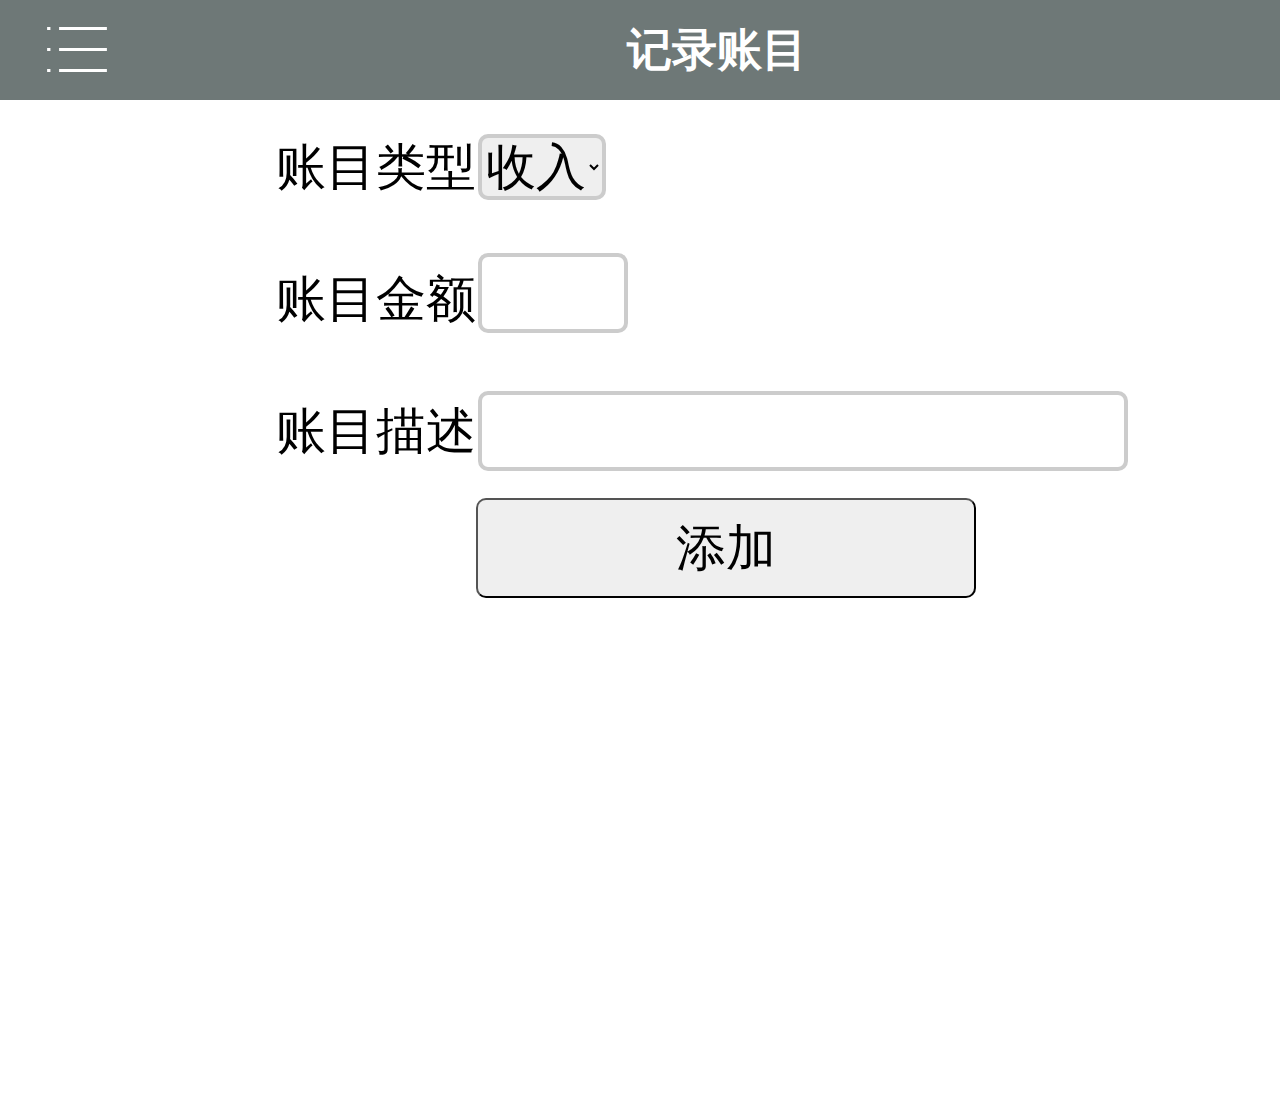
==== add-account.html @ e458e9fa "add localStorage" ====
<!doctype html>
<html lang="en">
<head>
    <meta charset="UTF-8">
    <meta name = "viewport" content = "width = device-width">
    <meta name = "viewport" content = "initial-scale = 1.0">
    <meta name = "viewport" content = "height = device-height">
    <meta name = "viewport" content = "maximum-scale=1.0">
    <meta name = "viewport" content = "user-scalable=no">
    <meta name = "viewport" content = "user-scalable=no">
    <meta content="telephone=no" name="format-detection" />
    <title>Document</title>
    <style>
        *{
            padding: 0;
            margin: 0;
            list-style: none;
        }
        *,*::after,*::before{
            -webkit-box-sizing: border-box;
            -moz-box-sizing: border-box;
            box-sizing: border-box;
        }
        html{
            font-size: 62.5%;
        }
        body{
            font-size: 1.4rem;
        }
        @font-face {font-family: 'iconfont';
            src: url('fonts/iconfont.eot'); /* IE9*/
            src: url('fonts/iconfont.eot?#iefix') format('embedded-opentype'), /* IE6-IE8 */
            url('fonts/iconfont.woff') format('woff'), /* chrome、firefox */
            url('fonts/iconfont.ttf') format('truetype'), /* chrome、firefox、opera、Safari, Android, iOS 4.2+*/
            url('fonts/iconfont.svg#iconfont') format('svg'); /* iOS 4.1- */
        }
        .iconfont{
            font-family:"iconfont" !important;
            font-size:16px;font-style:normal;
            -webkit-font-smoothing: antialiased;
            -webkit-text-stroke-width: 0.2px;
            -moz-osx-font-smoothing: grayscale;}
        input{
            border: none;
            background: none;
            outline: none;
        }
        header{
            background: rgb(110,120,119);
            width: 100%;
            height: 100px;
            position: fixed;
            top: 0;
            left: 0;
            display: flex;
            z-index: 888;
        }
        .head-nav-left,.head-wirte{
            flex-grow: 1;
        }
        .head-text{
            flex-grow: 10;
            color: white;
        }
        .head-text h4{
            font-size: 4.5rem;
        }
        header > div{
            text-align: center;
            margin: auto;
        }
        .head-nav-left i,.head-wirte i{
            color: white;
            font-size: 6rem;
        }
        main{
            width: 100%;
            position: absolute;
            top: 100px;
            overflow-y: scroll;
            -webkit-overflow-scrolling: touch;
        }
        main #content{
            width: 95%;
            height: 1000px;
            float: right;
            /*overflow: hidden;*/
            /*background: cornflowerblue;*/
        }
        #content ul {
            width: 100%;
            height: 100%;
            display: flex;
            flex-direction: column;
            position: relative;
            overflow: hidden;
        }
        #content ul li{
            width: 100%;
            height: 100%;
            flex-grow: 1;
            display: flex;
            text-align: left;
            border-top: 2px dashed #8e8e8e;
            /*overflow: hidden;*/
            position: relative;
            left: 0;
            top: 0;
        }
        #content ul li:nth-child(1){
            border: none;
        }
        .theBox{
            position: absolute;
            width: 130%;
            height: 100%;
            left: 0;
            top: 0;
            /*border-bottom: 2px dashed #8e8e8e;*/
            /*background: red;*/
            display: flex;
        }
        .box-icon{
            min-width: 100px;
            flex-grow: .3;
            margin: auto;
        }
        .box-text{
            min-width: 100px;
            margin: auto;
        }
        .box-text h4{
            font-size: 5rem;
            color: #8e8e8e;
            font-style: normal;
            font-weight: normal;
        }
        .box-money{
            flex-grow: 2;
            min-width: 200px;
            margin: auto;
            /*text-align: center;*/
        }
        .box-money input{
           float: left;
            color:  rgb(142,212,152);
            font-size:5rem;
            padding-left: 15%;
        }
        .box-time{
            min-width: 300px;
            flex-grow: 4;
            /*background: red;*/
        }
        .box-time p{
            font-size: 2rem;
            padding-top: 20px;
            color: #8e8e8e;
            text-align: left;
        }
        .box-change{
            width: 20%;
            /*position: absolute;*/
            position: relative;
            /*left: 100%;*/
            /*top: 0;*/
            /*bottom: 0;*/
            /*right: 0;*/
            display: flex;
            color: white;
            background:rgb(215,76,61);
        }
        .box-change-write,.box-change-del{
            text-align: center;
            width: 50%;
            margin: auto;
        }
        .box-change-write i,.box-change-del i{
            font-size: 7rem;
        }
        .box-icon i{
            color:  rgb(142,212,152);
            font-size: 7rem;
        }
        /*.a{*/
            /*flex: 1;*/
            /*display: flex;*/
        /*}*/
        /*.b{*/
           /*width: 20%;*/
            /*flex: 1;*/
        /*}*/
        /*.box-con>div{*/
            /*background: coral;*/
            /*float: left;*/
        /*}*/
        /*.box-con>div:nth-child(2n){*/
            /*background: cornflowerblue;*/
        /*}*/
        
        #content table{
            margin:0 auto;
            margin-right:150px;
        }
    
        #content table tr{
            line-height: 130px;
        }

        #content table tr .desc{
            text-indent: -200px;
          
        }

        #content table tr td,
        #content table tr td select,
        #content table tr td option
        {
            font-size:5rem;
        }
    
        /* 多选框 */
        #content table tr td #account-type{
            border:4px solid #ccc;
            border-radius: 10px;
        }

        /* 金额框  */
        #content table tr td #account-money{
            border:4px solid #ccc;
            border-radius: 10px;
            height: 80px;
            width: 150px;
            display: block;
            margin-top:-12px;
            font-size:5rem;
            text-indent: 10px;
        }
        
        /* 描述框 */
        #content table tr td #account-desc{
            border:4px solid #ccc;
            border-radius: 10px;
            height: 80px;
            width: 650px;
            display: block;
            margin-top:0px;
            font-size:5rem;
            text-indent: 10px;
        }
        
        /* 添加账目按钮 */
        #content table tr td #account-add{
            display: block;
            position: absolute;
            width: 500px;height: 100px;
            font-size: 5rem;
            border-radius: 10px;
            box-shadow: 0 0 0 0;
        }

        

        
        

    </style>
    <script>
        function getStyle(obj,attr){
            return obj.currentStyle[attr]?obj.currentStyle[attr]:getComputedStyle(obj,false)[attr]
        }
        function addEvent(obj,type,fn){
            if(document.addEventListener){
                obj.addEventListener(type,fn,false)
            }
        }
        function removeEvent(obj,type,fn){
            if(document.removeEventListener){
                obj.removeEventListener(type,fn,false)
            }
        }
        window.onload=function(){
            var aLi=document.querySelector(".box-con");
            var Box=document.querySelector(".theBox");
            var box_change = document.querySelector(".box-change");
            var theWidth=Box.offsetWidth + box_change.offsetWidth;
            var start="ontouchstart" in window?"touchstart":"click";
            var startX,moveX,aboveX;
            console.log(aLi[0])
            function touchStart(event){
                var e=event||window.event;
                var touch= e.changedTouches[0];
                startX=touch.pageX||touch.clientX;
            }
            function touchMove(event){
                event.preventDefault();
                var e=event||window.event;
                var touch= e.changedTouches[0];
                var myclient=touch.pageX||touch.clientX;
                moveX=myclient - startX;
                aLi.style.left=aboveX + moveX +"px"
            }
            function touchend(event){
//                event.preventDefault();
                aboveX=parseInt(aLi.style.left)
                if(moveX > 0){
                    $(aLi).animate({left:0},200);
                    aboveX=0
                }
                if(moveX < 0 && aboveX < -(Box.offsetWidth - aLi.offsetWidth)){
                    $(aLi).animate({left:-(Box.offsetWidth - aLi.offsetWidth)},200);
                    aboveX=-(Box.offsetWidth - aLi.offsetWidth)
                }
            }
            aLi.addEventListener('touchstart',touchStart,false);
            aLi.addEventListener('touchmove',touchMove,false);
            aLi.addEventListener('touchend',touchend,false)
        }
    </script>
</head>
<body>
<header>

    <div class="head-nav-left">
        <i class="iconfont" onclick="window.location = 'index.html'">&#xe656;</i>
    </div>
    <div class="head-text">
        <h4>记录账目</h4>
    </div>

</header>
<main>
    <div id="content">
        <table>
            <tr>
                <td class="desc">账目类型</td>
                <td>
                    <select id="account-type">
                        <option>收入</option>
                        <option>衣服</option>
                        <option>饮食</option>
                        <option>住宿</option>
                        <option>交通</option>
                        <option>购物</option>
                        <option>其他</option>
                    </select>
                </td>
            </tr>
            <tr>
                <td class="desc">账目金额</td>
                <td><input type="text" id="account-money"></td>
            </tr>
            <tr>
                <td class="desc">账目描述</td>
                <td><input type="text" id="account-desc"></td>
            </tr>

            <tr>
                <td><button id="account-add" onclick="saveStorage()">添加</button></td>
            </tr>
    
           
        </table>
    </div>
</main>
<script src="http://apps.bdimg.com/libs/jquery/2.1.1/jquery.min.js"></script>
<script src="localStorage.js"></script>
</body>
</html>
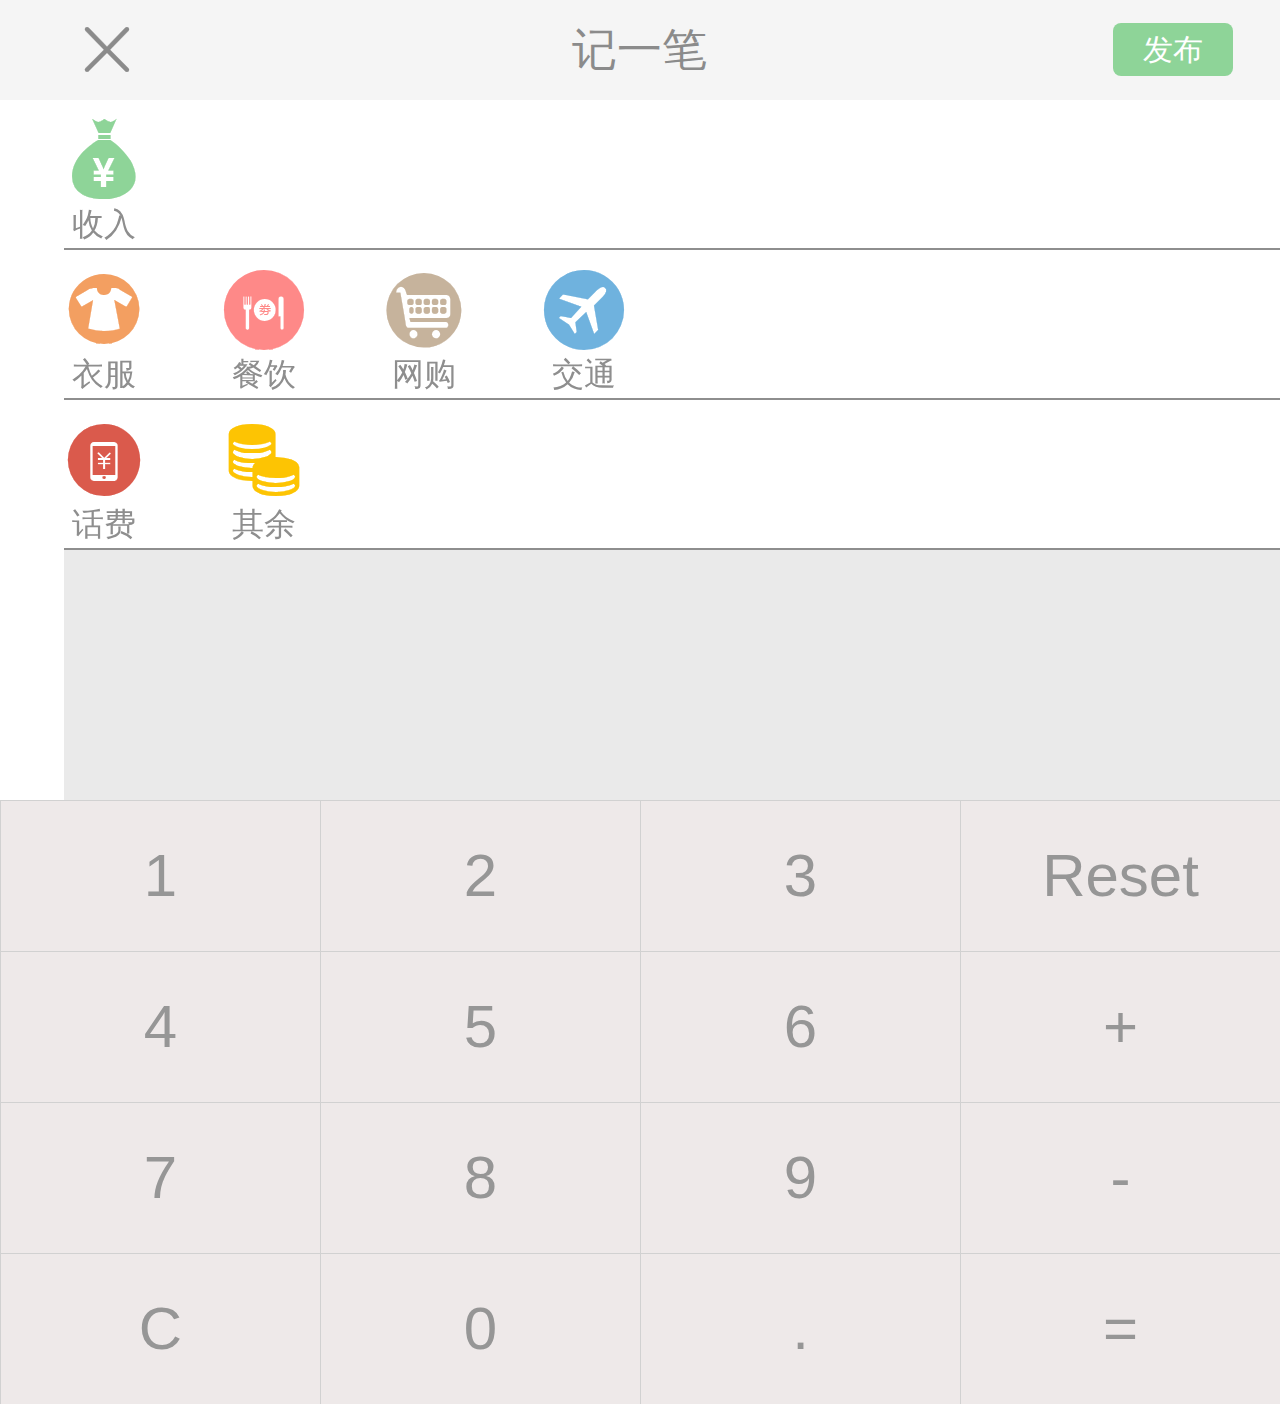
==== commit c8203921: "update" ====
--- a/add-account.html
+++ b/add-account.html
@@ -1,7 +1,9 @@
 <!doctype html>
-<html lang="en">
+<html>
 <head>
+
     <meta charset="UTF-8">
+    <title>Document</title>
     <meta name = "viewport" content = "width = device-width">
     <meta name = "viewport" content = "initial-scale = 1.0">
     <meta name = "viewport" content = "height = device-height">
@@ -9,361 +11,135 @@
     <meta name = "viewport" content = "user-scalable=no">
     <meta name = "viewport" content = "user-scalable=no">
     <meta content="telephone=no" name="format-detection" />
-    <title>Document</title>
-    <style>
-        *{
-            padding: 0;
-            margin: 0;
-            list-style: none;
-        }
-        *,*::after,*::before{
-            -webkit-box-sizing: border-box;
-            -moz-box-sizing: border-box;
-            box-sizing: border-box;
-        }
-        html{
-            font-size: 62.5%;
-        }
-        body{
-            font-size: 1.4rem;
-        }
-        @font-face {font-family: 'iconfont';
-            src: url('fonts/iconfont.eot'); /* IE9*/
-            src: url('fonts/iconfont.eot?#iefix') format('embedded-opentype'), /* IE6-IE8 */
-            url('fonts/iconfont.woff') format('woff'), /* chrome、firefox */
-            url('fonts/iconfont.ttf') format('truetype'), /* chrome、firefox、opera、Safari, Android, iOS 4.2+*/
-            url('fonts/iconfont.svg#iconfont') format('svg'); /* iOS 4.1- */
-        }
-        .iconfont{
-            font-family:"iconfont" !important;
-            font-size:16px;font-style:normal;
-            -webkit-font-smoothing: antialiased;
-            -webkit-text-stroke-width: 0.2px;
-            -moz-osx-font-smoothing: grayscale;}
-        input{
-            border: none;
-            background: none;
-            outline: none;
-        }
-        header{
-            background: rgb(110,120,119);
-            width: 100%;
-            height: 100px;
-            position: fixed;
-            top: 0;
-            left: 0;
-            display: flex;
-            z-index: 888;
-        }
-        .head-nav-left,.head-wirte{
-            flex-grow: 1;
-        }
-        .head-text{
-            flex-grow: 10;
-            color: white;
-        }
-        .head-text h4{
-            font-size: 4.5rem;
-        }
-        header > div{
-            text-align: center;
-            margin: auto;
-        }
-        .head-nav-left i,.head-wirte i{
-            color: white;
-            font-size: 6rem;
-        }
-        main{
-            width: 100%;
-            position: absolute;
-            top: 100px;
-            overflow-y: scroll;
-            -webkit-overflow-scrolling: touch;
-        }
-        main #content{
-            width: 95%;
-            height: 1000px;
-            float: right;
-            /*overflow: hidden;*/
-            /*background: cornflowerblue;*/
-        }
-        #content ul {
-            width: 100%;
-            height: 100%;
-            display: flex;
-            flex-direction: column;
-            position: relative;
-            overflow: hidden;
-        }
-        #content ul li{
-            width: 100%;
-            height: 100%;
-            flex-grow: 1;
-            display: flex;
-            text-align: left;
-            border-top: 2px dashed #8e8e8e;
-            /*overflow: hidden;*/
-            position: relative;
-            left: 0;
-            top: 0;
-        }
-        #content ul li:nth-child(1){
-            border: none;
-        }
-        .theBox{
-            position: absolute;
-            width: 130%;
-            height: 100%;
-            left: 0;
-            top: 0;
-            /*border-bottom: 2px dashed #8e8e8e;*/
-            /*background: red;*/
-            display: flex;
-        }
-        .box-icon{
-            min-width: 100px;
-            flex-grow: .3;
-            margin: auto;
-        }
-        .box-text{
-            min-width: 100px;
-            margin: auto;
-        }
-        .box-text h4{
-            font-size: 5rem;
-            color: #8e8e8e;
-            font-style: normal;
-            font-weight: normal;
-        }
-        .box-money{
-            flex-grow: 2;
-            min-width: 200px;
-            margin: auto;
-            /*text-align: center;*/
-        }
-        .box-money input{
-           float: left;
-            color:  rgb(142,212,152);
-            font-size:5rem;
-            padding-left: 15%;
-        }
-        .box-time{
-            min-width: 300px;
-            flex-grow: 4;
-            /*background: red;*/
-        }
-        .box-time p{
-            font-size: 2rem;
-            padding-top: 20px;
-            color: #8e8e8e;
-            text-align: left;
-        }
-        .box-change{
-            width: 20%;
-            /*position: absolute;*/
-            position: relative;
-            /*left: 100%;*/
-            /*top: 0;*/
-            /*bottom: 0;*/
-            /*right: 0;*/
-            display: flex;
-            color: white;
-            background:rgb(215,76,61);
-        }
-        .box-change-write,.box-change-del{
-            text-align: center;
-            width: 50%;
-            margin: auto;
-        }
-        .box-change-write i,.box-change-del i{
-            font-size: 7rem;
-        }
-        .box-icon i{
-            color:  rgb(142,212,152);
-            font-size: 7rem;
-        }
-        /*.a{*/
-            /*flex: 1;*/
-            /*display: flex;*/
-        /*}*/
-        /*.b{*/
-           /*width: 20%;*/
-            /*flex: 1;*/
-        /*}*/
-        /*.box-con>div{*/
-            /*background: coral;*/
-            /*float: left;*/
-        /*}*/
-        /*.box-con>div:nth-child(2n){*/
-            /*background: cornflowerblue;*/
-        /*}*/
-        
-        #content table{
-            margin:0 auto;
-            margin-right:150px;
-        }
-    
-        #content table tr{
-            line-height: 130px;
-        }
 
-        #content table tr .desc{
-            text-indent: -200px;
-          
-        }
+    <link type="text/css" rel="stylesheet" href="fonts/demo.css">
+    <link type="text/css" rel="stylesheet" href="fonts/iconfont.css">
+    <link type="text/css" rel="stylesheet" href="style/add-account.css">
 
-        #content table tr td,
-        #content table tr td select,
-        #content table tr td option
-        {
-            font-size:5rem;
-        }
-    
-        /* 多选框 */
-        #content table tr td #account-type{
-            border:4px solid #ccc;
-            border-radius: 10px;
-        }
-
-        /* 金额框  */
-        #content table tr td #account-money{
-            border:4px solid #ccc;
-            border-radius: 10px;
-            height: 80px;
-            width: 150px;
-            display: block;
-            margin-top:-12px;
-            font-size:5rem;
-            text-indent: 10px;
-        }
-        
-        /* 描述框 */
-        #content table tr td #account-desc{
-            border:4px solid #ccc;
-            border-radius: 10px;
-            height: 80px;
-            width: 650px;
-            display: block;
-            margin-top:0px;
-            font-size:5rem;
-            text-indent: 10px;
-        }
-        
-        /* 添加账目按钮 */
-        #content table tr td #account-add{
-            display: block;
-            position: absolute;
-            width: 500px;height: 100px;
-            font-size: 5rem;
-            border-radius: 10px;
-            box-shadow: 0 0 0 0;
-        }
-
-        
-
-        
-        
-
-    </style>
-    <script>
-        function getStyle(obj,attr){
-            return obj.currentStyle[attr]?obj.currentStyle[attr]:getComputedStyle(obj,false)[attr]
-        }
-        function addEvent(obj,type,fn){
-            if(document.addEventListener){
-                obj.addEventListener(type,fn,false)
-            }
-        }
-        function removeEvent(obj,type,fn){
-            if(document.removeEventListener){
-                obj.removeEventListener(type,fn,false)
-            }
-        }
-        window.onload=function(){
-            var aLi=document.querySelector(".box-con");
-            var Box=document.querySelector(".theBox");
-            var box_change = document.querySelector(".box-change");
-            var theWidth=Box.offsetWidth + box_change.offsetWidth;
-            var start="ontouchstart" in window?"touchstart":"click";
-            var startX,moveX,aboveX;
-            console.log(aLi[0])
-            function touchStart(event){
-                var e=event||window.event;
-                var touch= e.changedTouches[0];
-                startX=touch.pageX||touch.clientX;
-            }
-            function touchMove(event){
-                event.preventDefault();
-                var e=event||window.event;
-                var touch= e.changedTouches[0];
-                var myclient=touch.pageX||touch.clientX;
-                moveX=myclient - startX;
-                aLi.style.left=aboveX + moveX +"px"
-            }
-            function touchend(event){
-//                event.preventDefault();
-                aboveX=parseInt(aLi.style.left)
-                if(moveX > 0){
-                    $(aLi).animate({left:0},200);
-                    aboveX=0
-                }
-                if(moveX < 0 && aboveX < -(Box.offsetWidth - aLi.offsetWidth)){
-                    $(aLi).animate({left:-(Box.offsetWidth - aLi.offsetWidth)},200);
-                    aboveX=-(Box.offsetWidth - aLi.offsetWidth)
-                }
-            }
-            aLi.addEventListener('touchstart',touchStart,false);
-            aLi.addEventListener('touchmove',touchMove,false);
-            aLi.addEventListener('touchend',touchend,false)
-        }
-    </script>
 </head>
 <body>
-<header>
-
-    <div class="head-nav-left">
-        <i class="iconfont" onclick="window.location = 'index.html'">&#xe656;</i>
+<header id="add-header">
+    <div class="add-left-icon">
+        <i class="iconfont">&#xe6cb;</i>
     </div>
-    <div class="head-text">
-        <h4>记录账目</h4>
+    <div class="add-text">
+        <h4>记一笔</h4>
     </div>
-
+    <div class="add-right-issus">
+        <a onclick="addAccount()">发布</a>
+    </div>
 </header>
-<main>
-    <div id="content">
-        <table>
-            <tr>
-                <td class="desc">账目类型</td>
-                <td>
-                    <select id="account-type">
-                        <option>收入</option>
-                        <option>衣服</option>
-                        <option>饮食</option>
-                        <option>住宿</option>
-                        <option>交通</option>
-                        <option>购物</option>
-                        <option>其他</option>
-                    </select>
-                </td>
-            </tr>
-            <tr>
-                <td class="desc">账目金额</td>
-                <td><input type="text" id="account-money"></td>
-            </tr>
-            <tr>
-                <td class="desc">账目描述</td>
-                <td><input type="text" id="account-desc"></td>
-            </tr>
-
-            <tr>
-                <td><button id="account-add" onclick="saveStorage()">添加</button></td>
-            </tr>
-    
-           
-        </table>
+<main id="add-main">
+    <div class="add-content" id="add-content">
+        <ul>
+            <li class="add-box">
+                <div class="a">
+                    <i class="iconfont" style="color: rgb(142,212,152)" colorAttr="142,212,152" iconAttr="&#xe61f;">
+                    &#xe61f;</i>
+                    <p>收入</p>
+                </div>
+            </li>
+            <li class="add-box">
+                <div class="a">
+                    <i class="iconfont" style="color: rgb(243,159,97)" colorAttr="243,159,97" iconAttr="&#xe605;">
+                    &#xe605;</i>
+                    <p>衣服</p>
+                </div>
+                <div class="a">
+                    <i class="iconfont" style="color: rgb(254,137,136)" colorAttr="254,137,136" iconAttr="&#xe669;">
+                    &#xe669;</i>
+                    <p>餐饮</p>
+                </div>
+                <div class="a">
+                    <i class="iconfont" style="color: rgb(198,179,156)" colorAttr="198,179,156" iconAttr="&#xe608;">
+                    &#xe608;</i>
+                    <p>网购</p>
+                </div>
+                <div class="a">
+                    <i class="iconfont" style="color: rgb(111,178,222)" colorAttr="111,178,222" iconAttr="&#xe88d;">
+                    &#xe88d;</i>
+                    <p>交通</p>
+                </div>
+            </li>
+            <li class="add-box">
+                <div class="a">
+                    <i class="iconfont" style="color: rgb(218,90,76)" colorAttr="218,90,76" iconAttr="&#xe62c;">
+                    &#xe62c;</i>
+                    <p>话费</p>
+                </div>
+                <div class="a">
+                    <i class="iconfont" style="color: rgb(253,196,3)" colorAttr="253,196,3" iconAttr="&#xe6b3;">
+                    &#xe6b3;</i>
+                    <p>其余</p>
+                </div>
+                </div>
+            </li>
+        </ul>
     </div>
 </main>
-<script src="http://apps.bdimg.com/libs/jquery/2.1.1/jquery.min.js"></script>
-<script src="localStorage.js"></script>
+
+<!-- ----------------------------------------------------------------------------------------------------------- -->
+
+
+<!-- 存储第二次计算或更多次计算的结果 -->
+<input id="textfield4" type="text" value="0" size="100" maxlength="100"  readonly=""/>
+
+
+<table id="btn_div"> 
+  	
+  	<tr>
+		<div class="show-area">
+			<div class="show-account-type">
+				<div class="a selected-type" id="selected-type">
+                    <i class="iconfont" style="color: rgb(243,159,97)"></i>
+                    <p></p>
+                </div>
+			</div>
+			<div class="show-account-number">
+				<input name="textfield1" type="text" id="textfield1" value="" size="25" maxlength="100" readonly="" />
+      			<span id="fuhao" class="note"> </span>
+      			<input name="textfield2" type="text" id="textfield2" size="25" maxlength="100" readonly="" />
+      			<span id="eq" class="eq"> </span>
+      			<input name="textfield3" type="text" id="textfield3" size="25" maxlength="100" readonly="" />
+			</div>
+				
+		</div>
+  	</tr>
+
+	<tr>
+		<td><input type="button" name="Submit2" value="1" id="one" /></td>
+		<td><input type="button" name="Submit3" value="2" id="two" /></td>
+		<td><input type="button" name="Submit4" value="3" id="three"/></td>
+		<td><input type="button" name="Submit19" value="Reset" id="reset"/></td>
+	</tr>
+
+	<tr>
+		<td><input type="button" name="Submit5" value="4" id="four"/></td>
+		<td><input type="button" name="Submit6" value="5"id="five" /></td>
+		<td><input type="button" name="Submit7" value="6" id="six"/></td>
+		<td><input type="button" name="Submit11" value="+" id="add"/></td>
+	</tr>
+
+	<tr>
+
+		<td><input type="button" name="Submit8" value="7" id="seven"/></td>
+		<td><input type="button" name="Submit9" value="8" id="eight"/></td>
+		<td><input type="button" name="Submit10" value="9" id="nine"/></td>
+		<td><input type="button" name="Submit12" value="-" id="sub"/></td>
+	</tr>
+
+	<tr>
+		<td><input type="button" name="Submit20" value="C" id="del" /></td>
+		<td><input type="button" name="Submit" value="0" id="zero" /></td>
+		<td><input type="button" name="Submit18" value="." id="dot" /></td>
+		<td><input type="button" name="Submit16" value="=" id="deng"/></td>
+	</tr>
+
+</table>
+
+<script src="js/add-account/calculator.js"></script>
+<script src="js/add-account/addType.js"></script>
+<script src="js/add-account/addAccount.js"></script>
+
 </body>
 </html>--- a/fonts/demo.css
+++ b/fonts/demo.css
@@ -0,0 +1,89 @@
+*{margin: 0;padding: 0;list-style: none;}
+/*
+KISSY CSS Reset
+理念：1. reset 的目的不是清除浏览器的默认样式，这仅是部分工作。清除和重置是紧密不可分的。
+2. reset 的目的不是让默认样式在所有浏览器下一致，而是减少默认样式有可能带来的问题。
+3. reset 期望提供一套普适通用的基础样式。但没有银弹，推荐根据具体需求，裁剪和修改后再使用。
+特色：1. 适应中文；2. 基于最新主流浏览器。
+维护：玉伯<lifesinger@gmail.com>, 正淳<ragecarrier@gmail.com>
+ */
+
+/** 清除内外边距 **/
+body, h1, h2, h3, h4, h5, h6, hr, p, blockquote, /* structural elements 结构元素 */
+dl, dt, dd, ul, ol, li, /* list elements 列表元素 */
+pre, /* text formatting elements 文本格式元素 */
+form, fieldset, legend, button, input, textarea, /* form elements 表单元素 */
+th, td /* table elements 表格元素 */ {
+  margin: 0;
+  padding: 0;
+}
+
+/** 设置默认字体 **/
+body,
+button, input, select, textarea /* for ie */ {
+  font: 12px/1.5 tahoma, arial, \5b8b\4f53, sans-serif;
+}
+h1, h2, h3, h4, h5, h6 { font-size: 100%; }
+address, cite, dfn, em, var { font-style: normal; } /* 将斜体扶正 */
+code, kbd, pre, samp { font-family: courier new, courier, monospace; } /* 统一等宽字体 */
+small { font-size: 12px; } /* 小于 12px 的中文很难阅读，让 small 正常化 */
+
+/** 重置列表元素 **/
+ul, ol { list-style: none; }
+
+/** 重置文本格式元素 **/
+a { text-decoration: none; }
+a:hover { text-decoration: underline; }
+
+
+/** 重置表单元素 **/
+legend { color: #000; } /* for ie6 */
+fieldset, img { border: 0; } /* img 搭车：让链接里的 img 无边框 */
+button, input, select, textarea { font-size: 100%; } /* 使得表单元素在 ie 下能继承字体大小 */
+/* 注：optgroup 无法扶正 */
+
+/** 重置表格元素 **/
+table { border-collapse: collapse; border-spacing: 0; }
+
+/* 清除浮动 */
+.ks-clear:after, .clear:after {
+  content: '\20';
+  display: block;
+  height: 0;
+  clear: both;
+}
+.ks-clear, .clear {
+  *zoom: 1;
+}
+
+.main {padding: 30px 100px;}
+.main h1{font-size:36px; color:#333; text-align:left;margin-bottom:30px; border-bottom: 1px solid #eee;}
+
+.helps{margin-top:40px;}
+.helps pre{
+  padding:20px;
+  margin:10px 0;
+  border:solid 1px #e7e1cd;
+  background-color: #fffdef;
+  overflow: auto;
+}
+
+.icon_lists li{
+  float:left;
+  width: 100px;
+  height:180px;
+  text-align: center;
+}
+.icon_lists .icon{
+  font-size: 42px;
+  line-height: 100px;
+  margin: 10px 0;
+  color:#333;
+  -webkit-transition: font-size 0.25s ease-out 0s;
+  -moz-transition: font-size 0.25s ease-out 0s;
+  transition: font-size 0.25s ease-out 0s;
+
+}
+.icon_lists .icon:hover{
+  font-size: 100px;
+}
--- a/fonts/iconfont.css
+++ b/fonts/iconfont.css
@@ -0,0 +1,39 @@
+
+@font-face {font-family: "iconfont";
+  src: url('iconfont.eot'); /* IE9*/
+  src: url('iconfont.eot?#iefix') format('embedded-opentype'), /* IE6-IE8 */
+  url('iconfont.woff') format('woff'), /* chrome、firefox */
+  url('iconfont.ttf') format('truetype'), /* chrome、firefox、opera、Safari, Android, iOS 4.2+*/
+  url('iconfont.svg#iconfont') format('svg'); /* iOS 4.1- */
+}
+
+.iconfont {
+  font-family:"iconfont" !important;
+  font-size:16px;
+  font-style:normal;
+  -webkit-font-smoothing: antialiased;
+  -webkit-text-stroke-width: 0.2px;
+  -moz-osx-font-smoothing: grayscale;
+}
+<<<<<<< HEAD
+.icon-07daohang:before { content: "\e656"; }
+.icon-bi:before { content: "\e627"; }
+=======
+.icon-cha:before { content: "\e6cb"; }
+.icon-07daohang:before { content: "\e656"; }
+.icon-xiao47:before { content: "\e892"; }
+.icon-bi:before { content: "\e689"; }
+>>>>>>> origin/myPage
+.icon-qian:before { content: "\e61f"; }
+.icon-icon01:before { content: "\e605"; }
+.icon-chihuoying:before { content: "\e669"; }
+.icon-feiji:before { content: "\e88d"; }
+.icon-gouwu:before { content: "\e608"; }
+.icon-chonghuafei:before { content: "\e62c"; }
+<<<<<<< HEAD
+.icon-del:before { content: "\e616"; }
+.icon-lajitong:before { content: "\e675"; }
+.icon-bi1:before { content: "\e691"; }
+=======
+.icon-lajitong:before { content: "\e675"; }
+>>>>>>> origin/myPage
--- a/style/add-account.css
+++ b/style/add-account.css
@@ -0,0 +1,235 @@
+*{
+    padding: 0;
+    margin: 0;
+    list-style: none;
+}
+*,*::after,*::before{
+    -webkit-box-sizing: border-box;
+    -moz-box-sizing: border-box;
+    box-sizing: border-box;
+}
+html{
+    font-size: 62.5%;
+}
+body{
+    font-size: 1.4rem;
+}
+@font-face {font-family: 'iconfont';
+    src: url('../fonts/fonts2/iconfont.eot'); /* IE9*/
+    src: url('../fonts/fonts2/iconfont.eot?#iefix') format('embedded-opentype'), /* IE6-IE8 */
+    url('../fonts/fonts2/iconfont.woff') format('woff'), /* chrome、firefox */
+    url('../fonts/fonts2/iconfont.ttf') format('truetype'), /* chrome、firefox、opera、Safari, Android, iOS 4.2+*/
+    url('../fonts/fonts2/iconfont.svg#iconfont') format('svg'); /* iOS 4.1- */
+}
+
+@font-face {font-family: 'iconfont';
+    src: url('../fonts/iconfont.eot'); /* IE9*/
+    src: url('../fonts/iconfont.eot?#iefix') format('embedded-opentype'), /* IE6-IE8 */
+    url('../fonts/iconfont.woff') format('woff'), /* chrome、firefox */
+    url('../fonts/iconfont.ttf') format('truetype'), /* chrome、firefox、opera、Safari, Android, iOS 4.2+*/
+    url('../fonts/iconfont.svg#iconfont') format('svg'); /* iOS 4.1- */
+}
+
+#add-header{
+    width: 100%;
+    height: 100px;
+    background: rgb(245,245,245);
+    display: flex;
+    text-align: center;
+}
+.add-left-icon,.add-right-issus{
+    flex: 1.5;
+}
+.add-text{
+    flex: 6;
+}
+.add-left-icon >i,.add-text >h4,.add-right-issus >a{
+    line-height: 100px;
+}
+.add-left-icon >i{
+    font-size: 5rem;
+    color: rgb(139,139,139);
+}
+.add-text >h4{
+    font-size: 4.5rem;
+    color: rgb(139,139,139);
+    font-family:'Microsoft YaHei','Hiragino Sans GB',Helvetica,Arial,'Lucida Grande',sans-serif;
+    font-weight: normal;
+}
+.add-right-issus >a{
+    font-size: 3rem;
+    padding: 10px 30px;
+    color: white;
+    background: rgb(142,212,152);
+    border-radius: 8px;
+}
+#add-main{
+   
+    top: 100px;
+    width: 100%;
+    overflow-y: scroll;
+    -webkit-overflow-scrolling : touch;
+}
+.add-content{
+    width: 95%;
+    float: right;
+    height: 500px;
+}
+.add-content >ul{
+    width: 100%;
+    height: 100%;
+    display: flex;
+    flex-direction: column;
+}
+.add-box{
+    flex: 1;
+    border-bottom: 2px solid #8e8e8e;
+    max-height: 150px;
+    display: flex;
+}
+.add-box > .a{
+    height: auto;
+    width: auto;
+    position: relative;
+    text-align: center;
+    margin-right: 80px;
+}
+.a >  i{
+    color:rgb(142,212,152) ;
+    font-size: 8rem;
+}
+.a > p{
+    font-family:'Microsoft YaHei','Hiragino Sans GB',Helvetica,Arial,'Lucida Grande',sans-serif;
+    width: 100%;
+    color:#8e8e8e ;
+    font-size: 3.2rem;
+    position: absolute;
+    left: 50%;
+    bottom: 0;
+    -webkit-transform: translate3d(-50%, 0, 0);
+    -moz-transform: translate3d(-50%, 0, 0);
+    -ms-transform: translate3d(-50%, 0, 0);
+    -o-transform: translate3d(-50%, 0, 0);
+    transform: translate3d(-50%, 0, 0);
+}
+/* --------------------------------------------------------------------------------------------------------------- */
+
+
+
+
+.btn_div tr td{
+	width:25%;height: 100%;
+	display: block;
+}
+
+.btn_div tr{
+	width: 100%;
+}
+
+#one, #two, #three, #four, #five , #six , #seven, #eight , #nine , #zero, #reset, #add, #sub, #del, #dot, #deng
+{
+	width: 320px;height: 100%;
+	background: #EEE9E9;
+	border: none;
+	float: left;
+	border-top:1px solid #D1D1D1;
+	border-left:1px solid #D1D1D1;
+	line-height: 150px;
+	text-align: center;
+	font-size: 60px;
+	color: #969696;
+	display: block;
+}
+
+/* 显示账目类型 账目金额的区域 */
+.show-area{
+	width: 95%;
+	height: 250px;
+	background: #EAEAEA;
+	position: relative;
+	float: right;
+	margin-top:-50px;
+}
+
+#btn_div{
+	float: right;
+	width: 95%;
+}
+
+.show-account-type{
+	display: block;
+	width: 100%;
+	height: 100%;
+	float: left;
+	background: #EAEAEA
+    position: relative;
+}
+
+.show-account-type .selected-type{
+    position: absolute;
+    top:20%;left:30%;
+    width: 200px;
+    height: 140px;
+}
+
+.show-account-type .selected-type p{
+    text-indent: 10px;
+}
+
+.show-account-number{
+	width: 300px;
+	height: 250px;
+	background: #EAEAEA;
+	position: absolute;
+	right: 0px;
+}
+
+#textfield1,
+#textfield2,
+#textfield3{
+
+	height: 60px;width: 100%;
+	font-size: 50px;
+	line-height: 60px;
+	position: absolute;
+	background: #EAEAEA;
+}
+
+#textfield1{
+	left: 0px;
+	border:none;
+}
+
+#textfield2{
+	left: 0px;
+	top:95px;
+	border:none;
+
+	
+}
+#textfield3{	
+	left: 0px;
+	top:190px;
+	border:none;
+
+}
+
+#textfield4{
+	display: none;
+}
+
+.note{
+	font-size: 50px;
+	font-weight: bold;
+	position: absolute;
+	right: 80px;
+	top: 35px
+}
+
+.eq{
+	font-size: 50px;
+	font-weight: bold;
+	position: absolute;
+	right: 80px;
+	top: 130px
+}
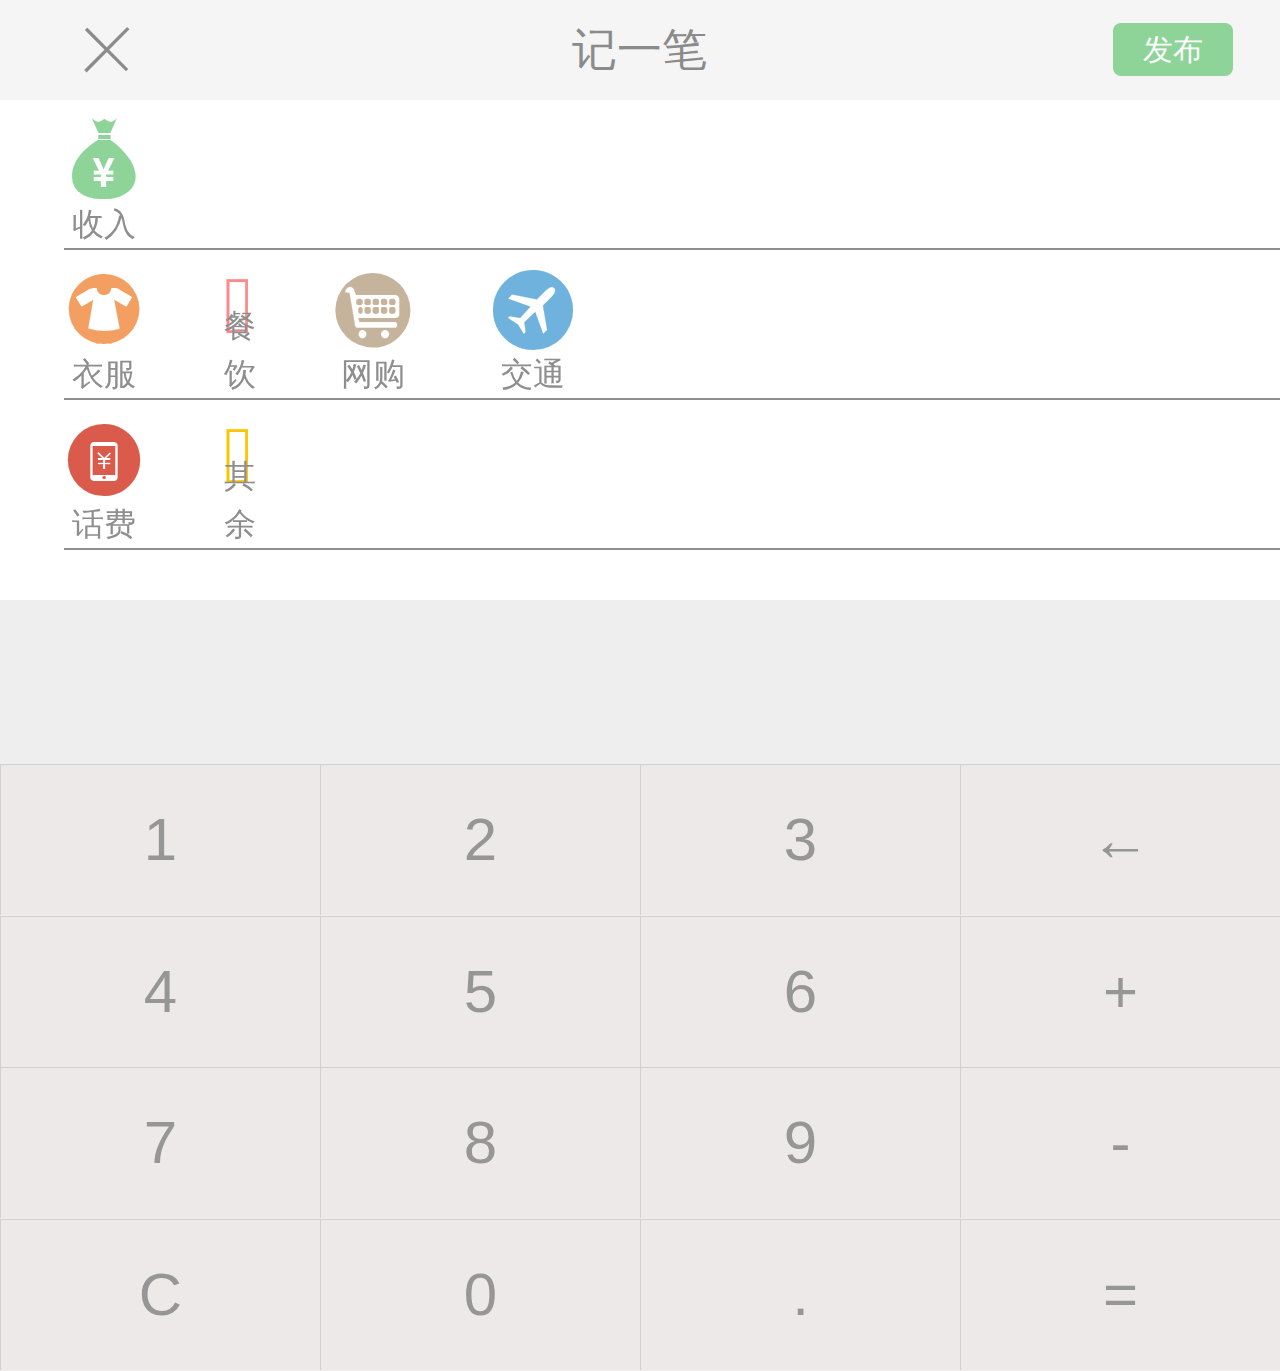
==== commit f205bca5: "修复 计算器的小bug" ====
--- a/add-account.html
+++ b/add-account.html
@@ -20,7 +20,7 @@
 <body>
 <header id="add-header">
     <div class="add-left-icon">
-        <i class="iconfont">&#xe6cb;</i>
+        <i class="iconfont">&#xe62e;</i>
     </div>
     <div class="add-text">
         <h4>记一笔</h4>
@@ -78,64 +78,61 @@
     </div>
 </main>
 
-<!-- ----------------------------------------------------------------------------------------------------------- -->
-
 
 <!-- 存储第二次计算或更多次计算的结果 -->
-<input id="textfield4" type="text" value="0" size="100" maxlength="100"  readonly=""/>
+<input id="textfield4" type="text" value="0"  readonly=""/>
 
+<div id="counter">
+        <div class="show_something">
+            <div class="show_icon"  id="selected-type">
 
-<table id="btn_div"> 
-  	
-  	<tr>
-		<div class="show-area">
-			<div class="show-account-type">
-				<div class="a selected-type" id="selected-type">
-                    <i class="iconfont" style="color: rgb(243,159,97)"></i>
-                    <p></p>
-                </div>
-			</div>
-			<div class="show-account-number">
-				<input name="textfield1" type="text" id="textfield1" value="" size="25" maxlength="100" readonly="" />
-      			<span id="fuhao" class="note"> </span>
-      			<input name="textfield2" type="text" id="textfield2" size="25" maxlength="100" readonly="" />
-      			<span id="eq" class="eq"> </span>
-      			<input name="textfield3" type="text" id="textfield3" size="25" maxlength="100" readonly="" />
-			</div>
-				
-		</div>
-  	</tr>
+            
+                <i class="iconfont" style="color: rgb(243,159,97)"></i>
+                <p></p>
 
-	<tr>
-		<td><input type="button" name="Submit2" value="1" id="one" /></td>
-		<td><input type="button" name="Submit3" value="2" id="two" /></td>
-		<td><input type="button" name="Submit4" value="3" id="three"/></td>
-		<td><input type="button" name="Submit19" value="Reset" id="reset"/></td>
-	</tr>
+            </div>
+            <div class="show_money">
+  
+                <input name="textfield1" type="text" id="textfield1" value=""  readonly=""/>
+                <span id="fuhao" class="note"> </span>
+                <input name="textfield2" type="text" id="textfield2"  readonly="" />
+                <span id="eq" class="eq"> </span>
+                <input name="textfield3" type="text" id="textfield3"  readonly="" />
 
-	<tr>
-		<td><input type="button" name="Submit5" value="4" id="four"/></td>
-		<td><input type="button" name="Submit6" value="5"id="five" /></td>
-		<td><input type="button" name="Submit7" value="6" id="six"/></td>
-		<td><input type="button" name="Submit11" value="+" id="add"/></td>
-	</tr>
+            </div>
+        </div>
 
-	<tr>
+	<div class="the_numbers" id="btn_div">
+            <div class="every_numbers">
+                <input type="button" name="Submit2" value="1" id="one" />
+                <input type="button" name="Submit3" value="2" id="two" />
+                <input type="button" name="Submit4" value="3" id="three"/>
+                <input type="button" name="Submit19" value="←" id="reset"/>  
+            </div>
 
-		<td><input type="button" name="Submit8" value="7" id="seven"/></td>
-		<td><input type="button" name="Submit9" value="8" id="eight"/></td>
-		<td><input type="button" name="Submit10" value="9" id="nine"/></td>
-		<td><input type="button" name="Submit12" value="-" id="sub"/></td>
-	</tr>
+            <div class="every_numbers">
+                <input type="button" name="Submit5" value="4" id="four"/>
+                <input type="button" name="Submit6" value="5"id="five" />
+                <input type="button" name="Submit7" value="6" id="six"/>
+                <input type="button" name="Submit11" value="+" id="add"/>
+            </div>
 
-	<tr>
-		<td><input type="button" name="Submit20" value="C" id="del" /></td>
-		<td><input type="button" name="Submit" value="0" id="zero" /></td>
-		<td><input type="button" name="Submit18" value="." id="dot" /></td>
-		<td><input type="button" name="Submit16" value="=" id="deng"/></td>
-	</tr>
+            <div class="every_numbers">
+                <input type="button" name="Submit8" value="7" id="seven"/>
+                <input type="button" name="Submit9" value="8" id="eight"/>
+                <input type="button" name="Submit10" value="9" id="nine"/>
+                <input type="button" name="Submit12" value="-" id="sub"/>
 
-</table>
+            </div>
+
+            <div class="every_numbers">
+                <input type="button" name="Submit20" value="C" id="del" />
+                <input type="button" name="Submit" value="0" id="zero" />
+                <input type="button" name="Submit18" value="." id="dot" />
+                <input type="button" name="Submit16" value="=" id="deng"/>
+            </div>
+        </div>
+</div>
 
 <script src="js/add-account/calculator.js"></script>
 <script src="js/add-account/addType.js"></script>
--- a/fonts/iconfont.css
+++ b/fonts/iconfont.css
@@ -15,25 +15,15 @@
   -webkit-text-stroke-width: 0.2px;
   -moz-osx-font-smoothing: grayscale;
 }
-<<<<<<< HEAD
-.icon-07daohang:before { content: "\e656"; }
-.icon-bi:before { content: "\e627"; }
-=======
-.icon-cha:before { content: "\e6cb"; }
+.icon-cha:before { content: "\e62e"; }
 .icon-07daohang:before { content: "\e656"; }
 .icon-xiao47:before { content: "\e892"; }
-.icon-bi:before { content: "\e689"; }
->>>>>>> origin/myPage
+.icon-bi:before { content: "\e691"; }
 .icon-qian:before { content: "\e61f"; }
 .icon-icon01:before { content: "\e605"; }
-.icon-chihuoying:before { content: "\e669"; }
+.icon-navyinshi:before { content: "\e66a"; }
 .icon-feiji:before { content: "\e88d"; }
 .icon-gouwu:before { content: "\e608"; }
 .icon-chonghuafei:before { content: "\e62c"; }
-<<<<<<< HEAD
-.icon-del:before { content: "\e616"; }
 .icon-lajitong:before { content: "\e675"; }
-.icon-bi1:before { content: "\e691"; }
-=======
-.icon-lajitong:before { content: "\e675"; }
->>>>>>> origin/myPage
+.icon-taozhangshezhi:before { content: "\e609"; }
--- a/style/add-account.css
+++ b/style/add-account.css
@@ -14,6 +14,7 @@
 body{
     font-size: 1.4rem;
 }
+
 @font-face {font-family: 'iconfont';
     src: url('../fonts/fonts2/iconfont.eot'); /* IE9*/
     src: url('../fonts/fonts2/iconfont.eot?#iefix') format('embedded-opentype'), /* IE6-IE8 */
@@ -22,13 +23,6 @@
     url('../fonts/fonts2/iconfont.svg#iconfont') format('svg'); /* iOS 4.1- */
 }
 
-@font-face {font-family: 'iconfont';
-    src: url('../fonts/iconfont.eot'); /* IE9*/
-    src: url('../fonts/iconfont.eot?#iefix') format('embedded-opentype'), /* IE6-IE8 */
-    url('../fonts/iconfont.woff') format('woff'), /* chrome、firefox */
-    url('../fonts/iconfont.ttf') format('truetype'), /* chrome、firefox、opera、Safari, Android, iOS 4.2+*/
-    url('../fonts/iconfont.svg#iconfont') format('svg'); /* iOS 4.1- */
-}
 
 #add-header{
     width: 100%;
@@ -142,94 +136,135 @@
 }
 
 /* 显示账目类型 账目金额的区域 */
-.show-area{
-	width: 95%;
-	height: 250px;
-	background: #EAEAEA;
-	position: relative;
-	float: right;
-	margin-top:-50px;
-}
-
-#btn_div{
-	float: right;
-	width: 95%;
-}
-
-.show-account-type{
-	display: block;
-	width: 100%;
-	height: 100%;
-	float: left;
-	background: #EAEAEA
-    position: relative;
-}
-
-.show-account-type .selected-type{
-    position: absolute;
-    top:20%;left:30%;
-    width: 200px;
-    height: 140px;
-}
-
-.show-account-type .selected-type p{
-    text-indent: 10px;
-}
-
-.show-account-number{
-	width: 300px;
-	height: 250px;
-	background: #EAEAEA;
-	position: absolute;
-	right: 0px;
-}
 
 #textfield1,
 #textfield2,
 #textfield3{
 
-	height: 60px;width: 100%;
-	font-size: 50px;
+	height: 60px;width: 250px;
 	line-height: 60px;
 	position: absolute;
-	background: #EAEAEA;
+    background:  rgb(238,238,238);
+    color: rgb(129,129,129);
+    font-size: 5rem;
+    border: none;
+    top:35%;
+
 }
 
 #textfield1{
-	left: 0px;
-	border:none;
+	left: 30%;
 }
 
 #textfield2{
-	left: 0px;
-	top:95px;
-	border:none;
-
-	
-}
+	left: 55%;
+}
+
 #textfield3{	
-	left: 0px;
-	top:190px;
-	border:none;
-
+	left: 80%;
 }
 
 #textfield4{
 	display: none;
 }
 
-.note{
-	font-size: 50px;
-	font-weight: bold;
-	position: absolute;
-	right: 80px;
-	top: 35px
-}
-
+.note,
 .eq{
 	font-size: 50px;
 	font-weight: bold;
 	position: absolute;
-	right: 80px;
-	top: 130px
-}
+	top:31%;left:38%;
+}
+
+.note{
+    left:51%;
+}
+
+.eq{
+	left:75%;
+}
+
+
+
+/* new Syle     ----------------------------------------------------------*/
+
+#counter{
+    flex: 1;
+    width: 100%;
+    background: rgb(238,238,238);
+    display: flex;
+    flex-direction: column;
+    /*visibility: hidden;*/
+}
+.show_something{
+    width: 100%;
+    flex: 1;
+    display: flex;
+    min-height: 164px;
+    position: relative;
+}
+.show_icon{
+    flex: 6;
+    margin: auto;
+    display: flex;
+}
+.show_icon >i{
+    font-size: 8rem;
+    margin-left: 5%;
+    padding-left: 50px;
+}
+.show_icon>p{
+    font-family:'Microsoft YaHei','Hiragino Sans GB',Helvetica,Arial,'Lucida Grande',sans-serif;
+    margin: auto 0 auto 5%;
+    font-size: 3.7rem;
+    color: rgb(102,102,102);
+}
+.show_money{
+    flex: 2;
+    display: flex;
+   
+}
+.show_money >i{
+    color: rgb(129,129,129);
+    font-style: normal;
+    margin: auto 0;
+    font-size: 5rem;
+}
+.show_money >p{
+    font-family:'Microsoft YaHei','Hiragino Sans GB',Helvetica,Arial,'Lucida Grande',sans-serif;
+    color: rgb(129,129,129);
+    font-style: normal;
+    margin: auto 0 auto 5%;
+    font-size: 5rem;
+}
+.the_numbers{
+    width: 100%;
+    flex: 6;
+    display: flex;
+    flex-direction: column;
+}
+.every_numbers{
+    flex: 1;
+    width: 100%;
+    display: flex;
+    min-height: 151.7px;
+}
+.every_numbers >input{
+    font-family:'Microsoft YaHei','Hiragino Sans GB',Helvetica,Arial,'Lucida Grande',sans-serif;
+    flex: 1;
+    display: flex;
+    display: block;
+    background: rgb(238,238,238);
+    text-align: center;
+    /*justify-content: center;*/
+    /*align-items: center;*/
+    font-size: 4.5rem;
+    color: rgb(102,102,102);
+    /*border-top: 1px solid #8e8e8e;*/
+    /*border-right: 1px solid #8e8e8e;*/
+}
+/* 计算器样式 结束*/
+
+
+
+
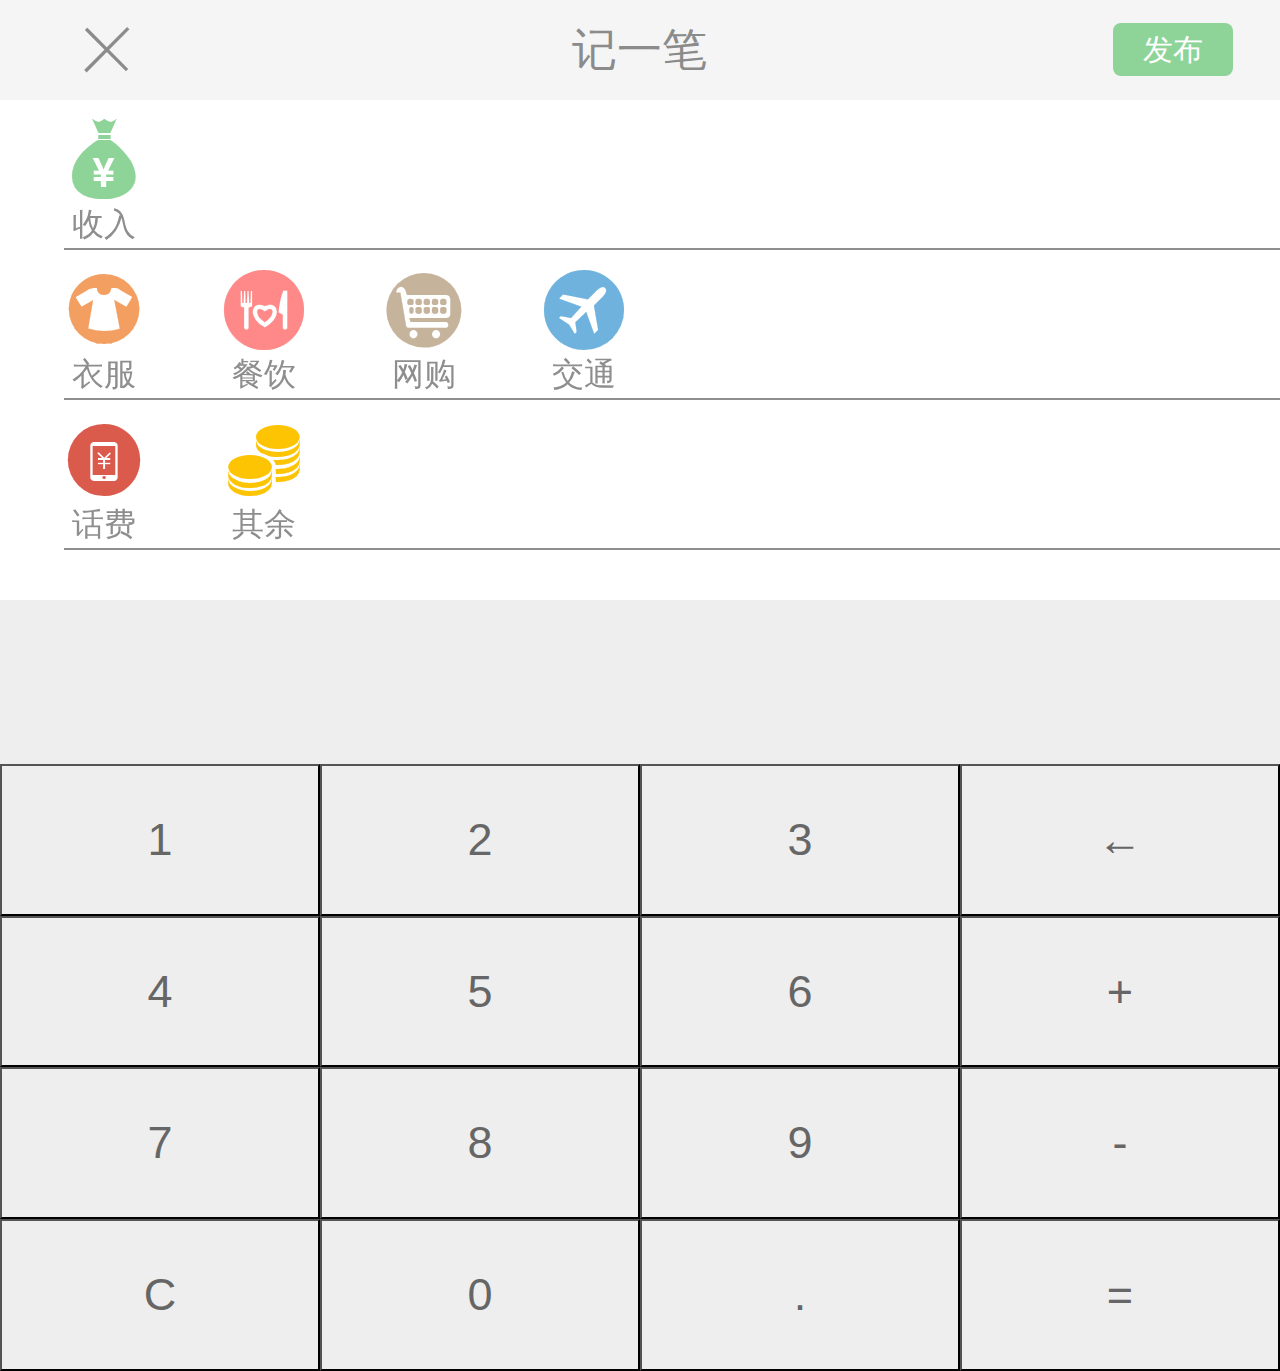
==== commit 443de666: "task_1 1.0" ====
--- a/add-account.html
+++ b/add-account.html
@@ -1,9 +1,8 @@
 <!doctype html>
 <html>
 <head>
-
     <meta charset="UTF-8">
-    <title>Document</title>
+    <title>记一笔</title>
     <meta name = "viewport" content = "width = device-width">
     <meta name = "viewport" content = "initial-scale = 1.0">
     <meta name = "viewport" content = "height = device-height">
@@ -11,16 +10,14 @@
     <meta name = "viewport" content = "user-scalable=no">
     <meta name = "viewport" content = "user-scalable=no">
     <meta content="telephone=no" name="format-detection" />
-
+    <link type="text/css" rel="stylesheet" href="style/add-account.css">
     <link type="text/css" rel="stylesheet" href="fonts/demo.css">
     <link type="text/css" rel="stylesheet" href="fonts/iconfont.css">
-    <link type="text/css" rel="stylesheet" href="style/add-account.css">
-
 </head>
 <body>
 <header id="add-header">
     <div class="add-left-icon">
-        <i class="iconfont">&#xe62e;</i>
+        <i class="iconfont" onclick="window.location='index.html'">&#xe62e;</i>
     </div>
     <div class="add-text">
         <h4>记一笔</h4>
@@ -46,8 +43,8 @@
                     <p>衣服</p>
                 </div>
                 <div class="a">
-                    <i class="iconfont" style="color: rgb(254,137,136)" colorAttr="254,137,136" iconAttr="&#xe669;">
-                    &#xe669;</i>
+                    <i class="iconfont" style="color: rgb(254,137,136)" colorAttr="254,137,136" iconAttr="&#xe66a;">
+                    &#xe66a;</i>
                     <p>餐饮</p>
                 </div>
                 <div class="a">
@@ -68,8 +65,8 @@
                     <p>话费</p>
                 </div>
                 <div class="a">
-                    <i class="iconfont" style="color: rgb(253,196,3)" colorAttr="253,196,3" iconAttr="&#xe6b3;">
-                    &#xe6b3;</i>
+                    <i class="iconfont" style="color: rgb(253,196,3)" colorAttr="253,196,3" iconAttr="&#xe609;">
+                    &#xe609;</i>
                     <p>其余</p>
                 </div>
                 </div>
--- a/style/add-account.css
+++ b/style/add-account.css
@@ -15,13 +15,6 @@
     font-size: 1.4rem;
 }
 
-@font-face {font-family: 'iconfont';
-    src: url('../fonts/fonts2/iconfont.eot'); /* IE9*/
-    src: url('../fonts/fonts2/iconfont.eot?#iefix') format('embedded-opentype'), /* IE6-IE8 */
-    url('../fonts/fonts2/iconfont.woff') format('woff'), /* chrome、firefox */
-    url('../fonts/fonts2/iconfont.ttf') format('truetype'), /* chrome、firefox、opera、Safari, Android, iOS 4.2+*/
-    url('../fonts/fonts2/iconfont.svg#iconfont') format('svg'); /* iOS 4.1- */
-}
 
 
 #add-header{
@@ -110,31 +103,6 @@
 
 
 
-
-.btn_div tr td{
-	width:25%;height: 100%;
-	display: block;
-}
-
-.btn_div tr{
-	width: 100%;
-}
-
-#one, #two, #three, #four, #five , #six , #seven, #eight , #nine , #zero, #reset, #add, #sub, #del, #dot, #deng
-{
-	width: 320px;height: 100%;
-	background: #EEE9E9;
-	border: none;
-	float: left;
-	border-top:1px solid #D1D1D1;
-	border-left:1px solid #D1D1D1;
-	line-height: 150px;
-	text-align: center;
-	font-size: 60px;
-	color: #969696;
-	display: block;
-}
-
 /* 显示账目类型 账目金额的区域 */
 
 #textfield1,
--- a/fonts/iconfont.css
+++ b/fonts/iconfont.css
@@ -15,6 +15,7 @@
   -webkit-text-stroke-width: 0.2px;
   -moz-osx-font-smoothing: grayscale;
 }
+
 .icon-cha:before { content: "\e62e"; }
 .icon-07daohang:before { content: "\e656"; }
 .icon-xiao47:before { content: "\e892"; }
@@ -27,3 +28,5 @@
 .icon-chonghuafei:before { content: "\e62c"; }
 .icon-lajitong:before { content: "\e675"; }
 .icon-taozhangshezhi:before { content: "\e609"; }
+.icon-navyinshi:before { content: "\e66a"; }
+
